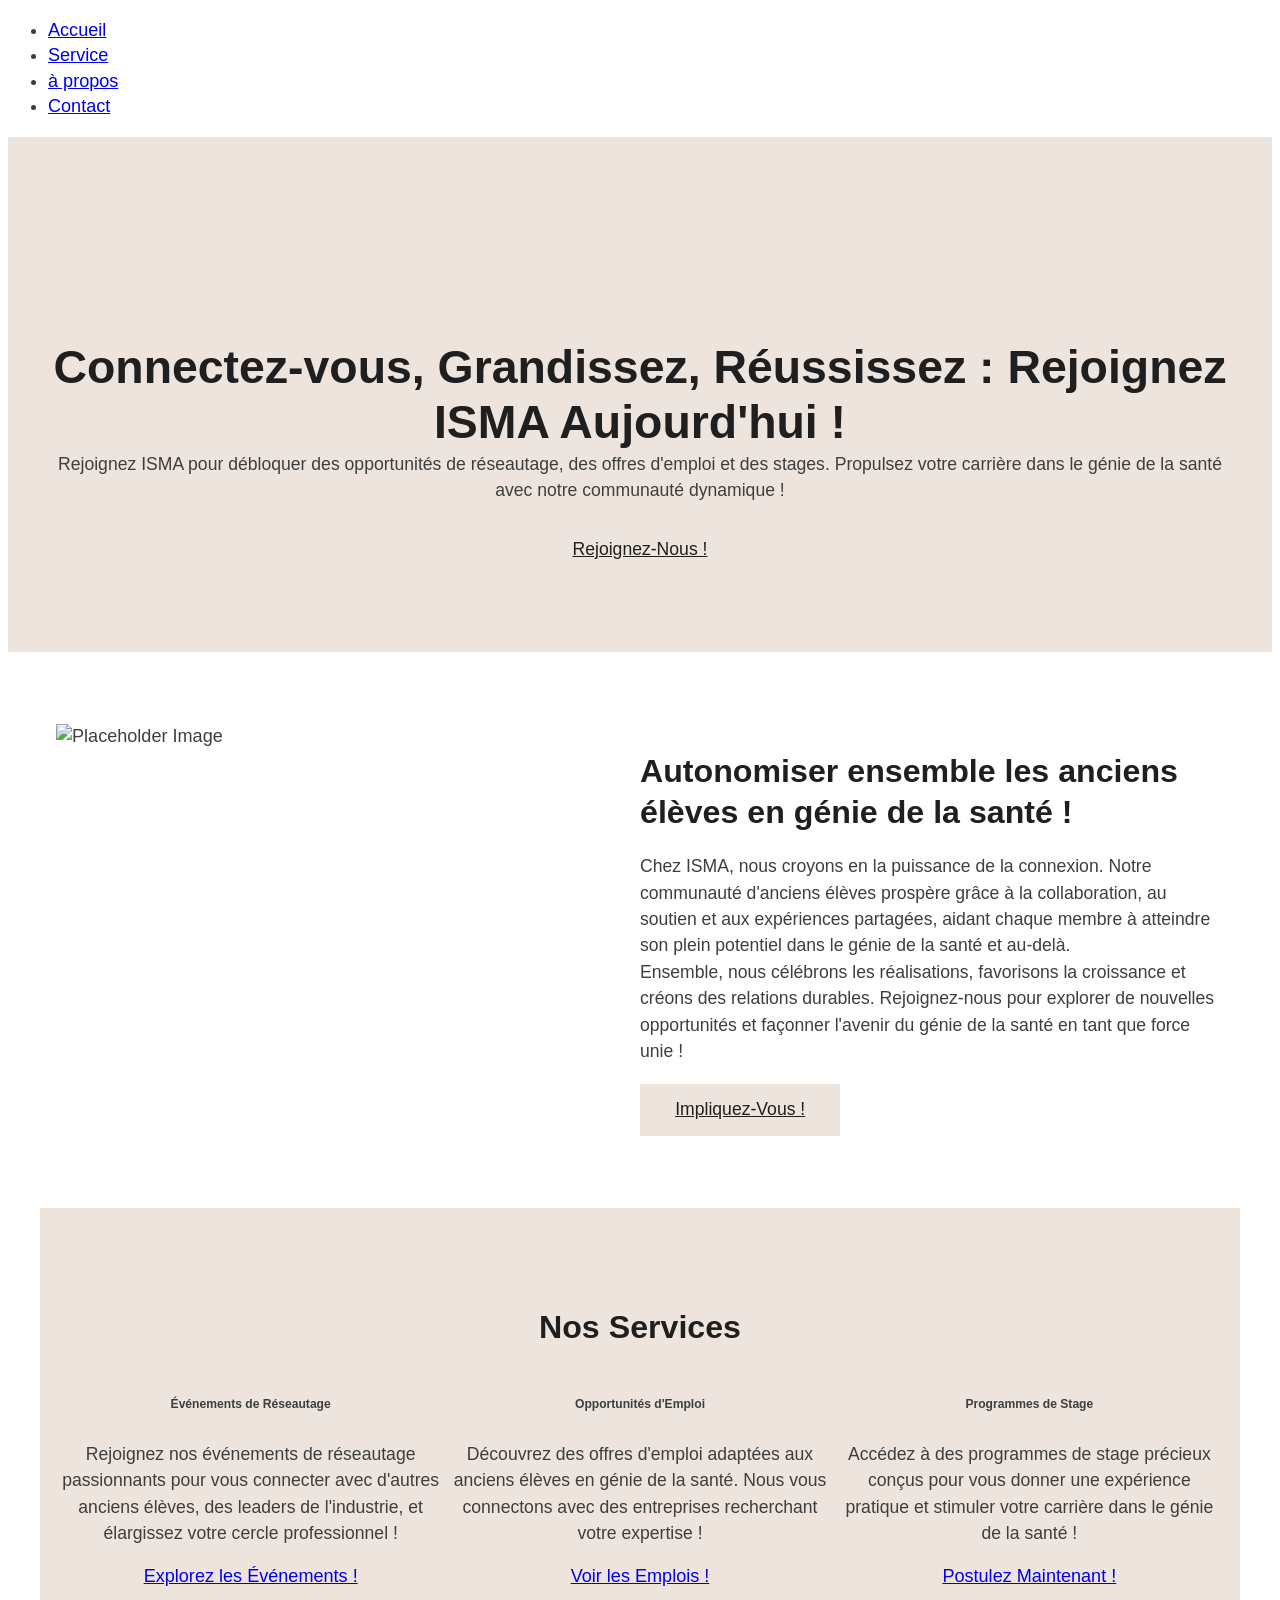
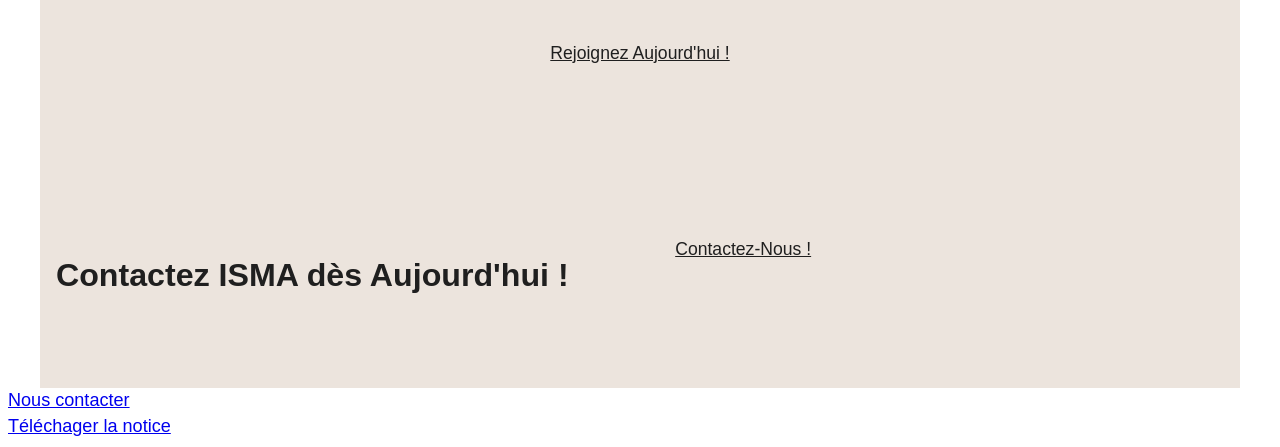
==== index.html @ 3ccf6e43 "first commit" ====
<!DOCTYPE html>
<html lang="fr">
<head>
    <meta charset="UTF-8">
    <link rel="stylesheet" href="./style.css">
    <meta name="viewport" content="width=device-width, initial-scale=1.0">
    <!-- commentaire ctrl + /-->
    <title>Index</title>
    <!-- le logo -->
     <link rel="shortcut icon" href="./ISMA_1.jpg">
</head>
<body>
    <nav>
    <!-- unordered list -->
    <ul>
        <li> 
            <a href="./index.html">Accueil</a>  
        </li>
        <li>
            <a href="./service.html">Service</a>  
        </li>
        <li>
            <a href="./a-propos.html">à propos</a>  
        </li>
        <li>
            <a href="#form">Contact</a>
         </li>
    </ul>
    </nav>
    <main>
        <div class="cover has-background">
        <div class="cover-inner">
            <h1 class="heading has-text-align-center">Connectez-vous, Grandissez, Réussissez : Rejoignez ISMA Aujourd'hui !</h1>
            <p class="paragraph has-text-align-center">
                Rejoignez ISMA pour débloquer des opportunités de réseautage, des offres d'emploi et des stages. Propulsez votre carrière dans le génie de la santé avec notre communauté dynamique !
            </p>
            <div class="group has-text-align-center">
                <a href="#" class="button">Rejoignez-nous !</a>
            </div>
        </div>
    </div>

    <div class="section">
        <div class="columns">
            <div class="column">
                <img src="https://via.placeholder.com/588" alt="Placeholder Image">
            </div>
            <div class="column">
                <h2 class="subheading">Autonomiser ensemble les anciens élèves en génie de la santé !</h2>
                <p class="paragraph">
                    Chez ISMA, nous croyons en la puissance de la connexion. Notre communauté d'anciens élèves prospère grâce à la collaboration, au soutien et aux expériences partagées, aidant chaque membre à atteindre son plein potentiel dans le génie de la santé et au-delà.
                </p>
                <p class="paragraph">
                    Ensemble, nous célébrons les réalisations, favorisons la croissance et créons des relations durables. Rejoignez-nous pour explorer de nouvelles opportunités et façonner l'avenir du génie de la santé en tant que force unie !
                </p>
                <div class="group">
                    <a href="#" class="button">Impliquez-vous !</a>
                </div>
            </div>
        </div>
    </div>

    <section class="section has-background">
        <div class="group">
            <h2 class="subheading has-text-align-center">Nos Services</h2>
            <div class="columns">
                <div class="column">
                    <h6 class="has-text-align-center">Événements de Réseautage</h6>
                    <p class="paragraph has-text-align-center">
                        Rejoignez nos événements de réseautage passionnants pour vous connecter avec d'autres anciens élèves, des leaders de l'industrie, et élargissez votre cercle professionnel !
                    </p>
                    <p class="has-text-align-center"><a href="#">Explorez les Événements !</a></p>
                </div>
                <div class="column">
                    <h6 class="has-text-align-center">Opportunités d'Emploi</h6>
                    <p class="paragraph has-text-align-center">
                        Découvrez des offres d'emploi adaptées aux anciens élèves en génie de la santé. Nous vous connectons avec des entreprises recherchant votre expertise !
                    </p>
                    <p class="has-text-align-center"><a href="#">Voir les Emplois !</a></p>
                </div>
                <div class="column">
                    <h6 class="has-text-align-center">Programmes de Stage</h6>
                    <p class="paragraph has-text-align-center">
                        Accédez à des programmes de stage précieux conçus pour vous donner une expérience pratique et stimuler votre carrière dans le génie de la santé !
                    </p>
                    <p class="has-text-align-center"><a href="#">Postulez Maintenant !</a></p>
                </div>
            </div>
            <div class="group has-text-align-center">
                <a href="#" class="button">Rejoignez Aujourd'hui !</a>
            </div>
        </div>
    </section>

    

    <section class="section has-background">
        <div class="columns">
            <div class="column">
                <h3 class="subheading">Contactez ISMA dès Aujourd'hui !</h3>
            </div>
            <div class="column">
                <a href="#" class="button">Contactez-nous !</a>
            </div>
        </div>
    </section>
    </main>
    <!-- mail de contact -->
    <footer>
        <a href="mailto:fsfds@gmail.com">Nous contacter</a> <br>
        <a href="./notice.txt">Téléchager la notice</a>
    </footer>


    <script src="script.js"></script>
</body>
</html>
---- style.css ----
/* General Styles */
body {
    font-family: Arial, sans-serif;
    color: #3e3e3e;
    font-size: 1.13rem;
    font-style: normal;
    font-weight: 400;
    line-height: 1.4;
}

/* Cover Styles */
.cover {
    padding-top: 10.7rem;
    padding-bottom: 4.8rem;
    color: #3e3e3e;
    text-align: center;
}

.cover-inner {
    max-width: 1200px;
    margin: 0 auto;
}

/* Heading Styles */
.heading {
    font-size: 2.9rem;
    font-weight: 600;
    line-height: 1.2;
    margin-bottom: 0rem;
    color: #1f1f1f;
}

.subheading {
    font-size: 2.01rem;
    font-weight: 600;
    line-height: 1.3;
    margin-bottom: 1.19rem;
    color: #1f1f1f;
}

/* Paragraph Styles */
.paragraph {
    font-size: 1.1rem;
    line-height: 1.5;
    margin-top: 0px;
    margin-bottom: 0px;
}

/* Button Styles */
.button {
    border: none;
    border-radius: 0px;
    color: #1f1f1f;
    background-color: #ece4dd;
    padding: 0.8rem 2.2rem;
    font-size: 1.1rem;
    font-weight: 400;
    line-height: 1.5;
    text-transform: capitalize;
    display: inline-block;
}

/* Section Styles */
.section {
    padding: 4.51rem 0;
    max-width: 1200px;
    margin: 0 auto;
}

/* Columns Styles */
.columns {
    display: flex;
    justify-content: space-between;
    padding: 0 1rem;
}

.column {
    flex-basis: 77%;
}

/* Group Styles */
.group {
    margin-top: 1.2rem;
}

/* Utility Classes */
.has-text-align-center {
    text-align: center;
}

.has-background {
    background-color: #ece4dd;
}

.has-text-color {
    color: #3e3e3e;
}

.alignfull {
    width: 100%;
}
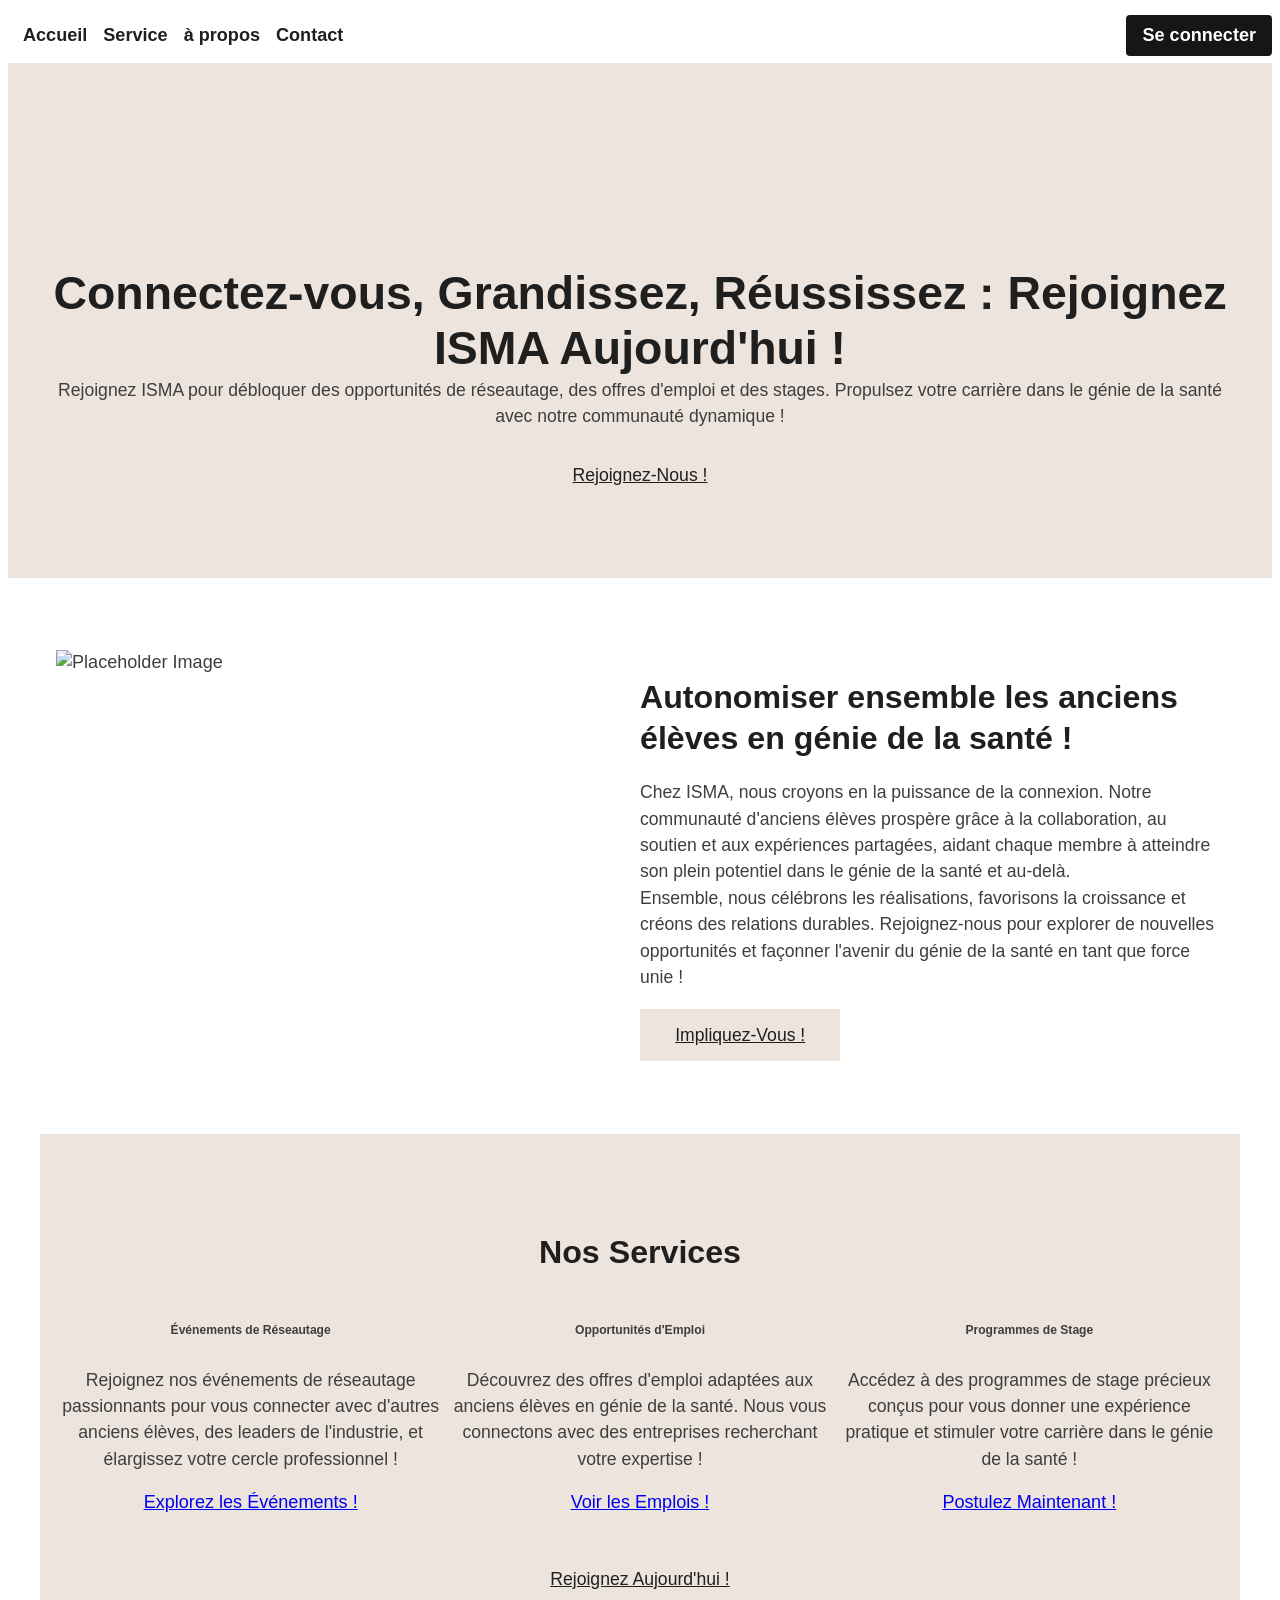
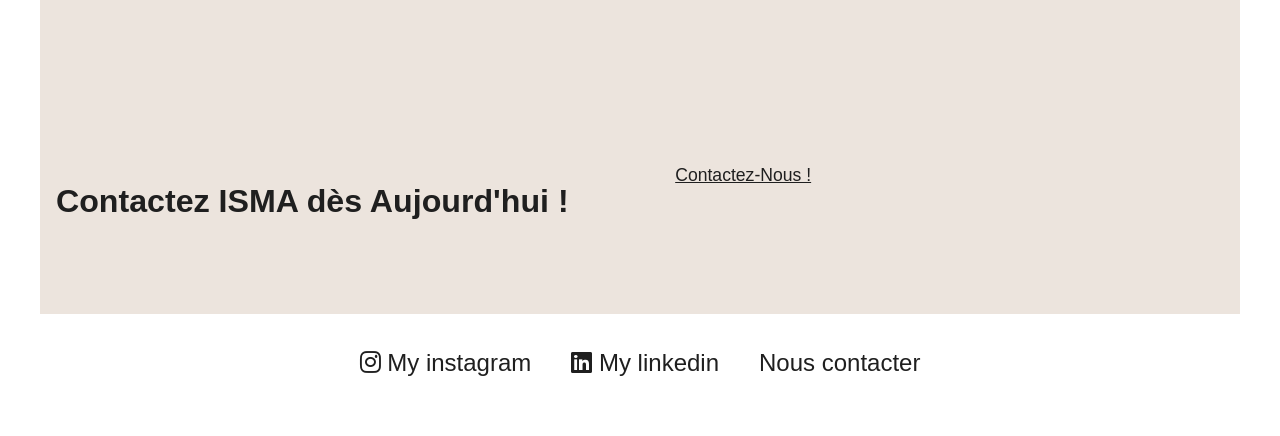
==== commit 2658633a: "Refactor index.html and style.css for improved navigation and footer layout; add login button and so" ====
--- a/index.html
+++ b/index.html
@@ -8,25 +8,31 @@
     <title>Index</title>
     <!-- le logo -->
      <link rel="shortcut icon" href="./ISMA_1.jpg">
+    <!-- le logo -->
+     <link rel="stylesheet" href="https://cdnjs.cloudflare.com/ajax/libs/font-awesome/6.5.0/css/all.min.css">
 </head>
 <body>
-    <nav>
-    <!-- unordered list -->
-    <ul>
-        <li> 
-            <a href="./index.html">Accueil</a>  
-        </li>
-        <li>
-            <a href="./service.html">Service</a>  
-        </li>
-        <li>
-            <a href="./a-propos.html">à propos</a>  
-        </li>
-        <li>
-            <a href="#form">Contact</a>
-         </li>
-    </ul>
-    </nav>
+    <header>
+        <nav>
+        <!-- unordered list -->
+        <ul>
+            <li> 
+                <a href="./index.html">Accueil</a>  
+            </li>
+            <li>
+                <a href="./service.html">Service</a>
+            
+            </li>
+            <li>
+                <a href="./a-propos.html">à propos</a>  
+            </li>
+            <li>
+                <a href="#form">Contact</a>
+            </li>
+        </ul>
+        <a class="login_btn" href="./connection.html">Se connecter</a>
+        </nav>
+    </header>
     <main>
         <div class="cover has-background">
         <div class="cover-inner">
@@ -107,8 +113,17 @@
     </main>
     <!-- mail de contact -->
     <footer>
-        <a href="mailto:fsfds@gmail.com">Nous contacter</a> <br>
-        <a href="./notice.txt">Téléchager la notice</a>
+        <div class="socials">
+            <a href="">
+                <i class="fa-brands fa-instagram"></i>
+                <span>My instagram</span>
+            </a>
+            <a href="">
+                <i class="fa-brands fa-linkedin"></i>
+                <span>My linkedin</span>
+            </a>
+        </div>
+        <a href="mailto:fsfds@gmail.com">Nous contacter</a>
     </footer>
 
 
--- a/style.css
+++ b/style.css
@@ -7,6 +7,34 @@
     font-weight: 400;
     line-height: 1.4;
 }
+nav {
+    display: flex;
+    align-items: center;
+    justify-content: space-between;
+}
+
+nav ul {
+    list-style-type: none;
+    padding: 15px;
+    margin: 0;
+    display: flex;
+    gap: 1rem;
+    justify-content: center;
+}
+nav a {
+    text-decoration: none;
+    color: #1f1f1f;
+    font-weight: 600;
+}
+.login_btn {
+    background-color: #161616;
+    color: #ffffff;
+    padding: 0.5rem 1rem;
+    border: none;
+    border-radius: 4px;
+    text-decoration: none;
+    font-weight: 600;
+}
 
 /* Cover Styles */
 .cover {
@@ -59,6 +87,21 @@
     text-transform: capitalize;
     display: inline-block;
 }
+.cta-button {
+            display: inline-block;
+            padding: 0.8rem 2.2rem;
+            border: 1px solid #1f1f1f;
+            background-color: #ece4dd;
+            color: #1f1f1f;
+            text-decoration: none;
+            font-size: 1.1rem;
+            font-weight: 400;
+            line-height: 1.5;
+            border-radius: 0;
+}
+.cta-button:hover {
+            background-color: #d4cbc1;
+        }
 
 /* Section Styles */
 .section {
@@ -99,3 +142,75 @@
 .alignfull {
     width: 100%;
 }
+/* Styles spécifiques pour la page service */
+        .service-card {
+            background: #fff;
+            border: 1px solid #ddd;
+            border-radius: 8px;
+            padding: 2rem;
+            margin-bottom: 2rem;
+            box-shadow: 0 2px 4px rgba(0,0,0,0.1);  
+        }
+        .service-card h3 {
+            color: #1f1f1f;
+            font-size: 1.5rem;
+            margin-top: 0;
+        }
+        .service-card p {
+            color: #3e3e3e;
+            line-height: 1.6;
+        }
+        .service-list {
+            list-style: none;
+            padding: 0;
+        }
+        .service-list li {
+            padding: 0.5rem 0;
+            border-bottom: 1px solid #eee;
+        }
+        .service-list a {
+            color: #1f1f1f;
+            text-decoration: none;
+        }
+        .service-list a:hover {
+            text-decoration: underline;
+        }
+        .search-bar {
+            display: flex;
+            margin-bottom: 2rem;
+        }
+        .search-bar input {
+            flex: 1;
+            padding: 0.75rem;
+            border: 1px solid #ddd;
+            border-radius: 4px 0 0 4px;
+            font-size: 1rem;
+        }
+        .search-bar button {
+            padding: 0.75rem 1.5rem;
+            background: #1f1f1f;
+            color: #fff;
+            border: none;
+            border-radius: 0 4px 4px 0;
+            cursor: pointer;
+        }
+
+footer {
+    padding: 2rem 0;  
+    display: flex;
+    text-align: center;
+    gap: 20px;
+    justify-content: center;
+}
+footer a {
+    color: #1f1f1f;
+    text-decoration: none;
+    font-size: 1.5rem;
+    margin: 0 10px;
+}
+.socials{
+    margin-bottom: 1rem;
+    display: flex;
+    gap: 20px;
+    justify-content: center;
+}
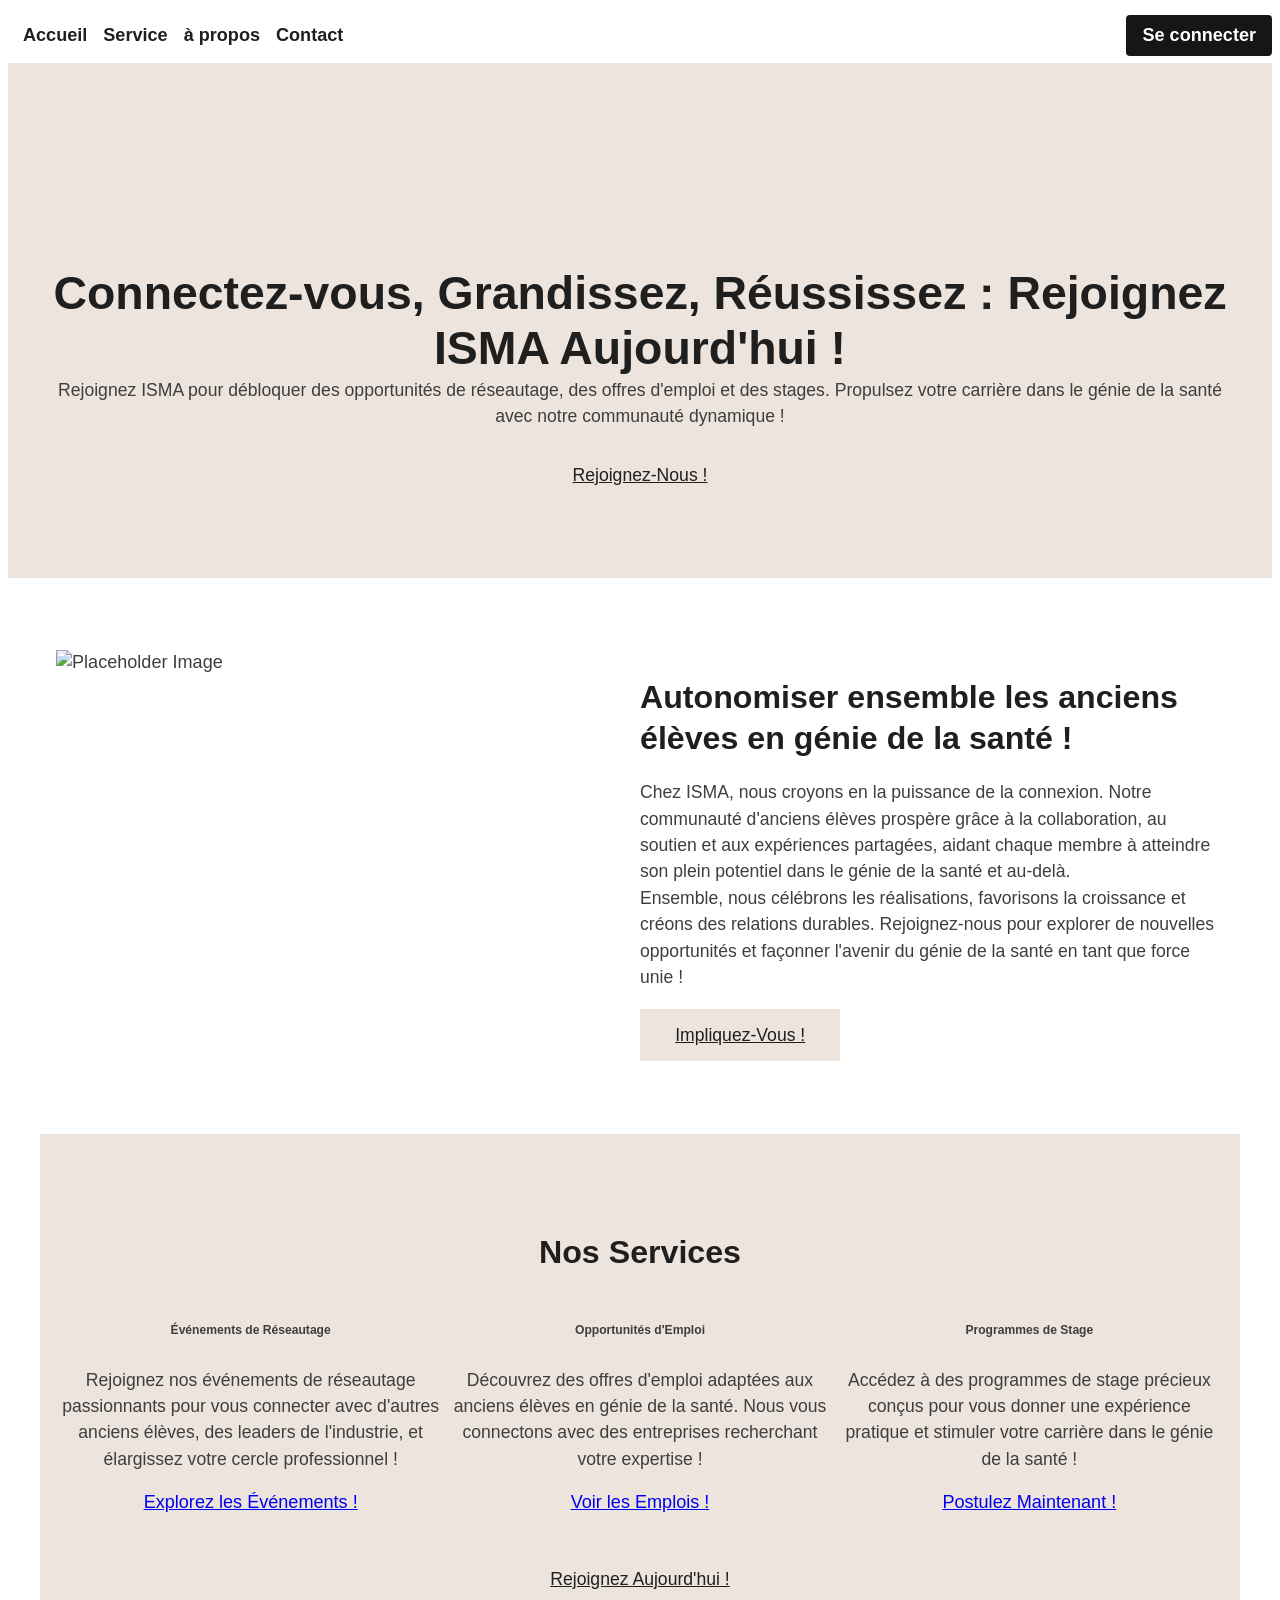
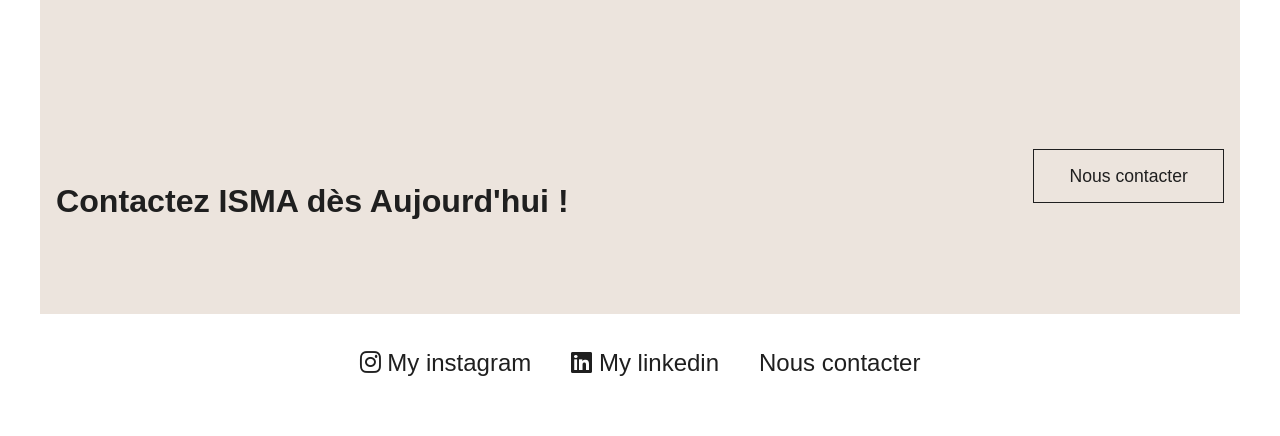
==== commit 28e7b17c: "Refactor code structure for improved readability and maintainability" ====
--- a/index.html
+++ b/index.html
@@ -8,7 +8,7 @@
     <title>Index</title>
     <!-- le logo -->
      <link rel="shortcut icon" href="./ISMA_1.jpg">
-    <!-- le logo -->
+    <!-- les logos de contact -->
      <link rel="stylesheet" href="https://cdnjs.cloudflare.com/ajax/libs/font-awesome/6.5.0/css/all.min.css">
 </head>
 <body>
@@ -105,8 +105,8 @@
             <div class="column">
                 <h3 class="subheading">Contactez ISMA dès Aujourd'hui !</h3>
             </div>
-            <div class="column">
-                <a href="#" class="button">Contactez-nous !</a>
+            <div class="cta-button-container">
+                <a href="#contact" class="cta-button">Nous contacter</a>
             </div>
         </div>
     </section>
@@ -114,11 +114,11 @@
     <!-- mail de contact -->
     <footer>
         <div class="socials">
-            <a href="">
+            <a href="https://www.instagram.com/isma_alumni?utm_source=ig_web_button_share_sheet&igsh=ZDNlZDc0MzIxNw==">
                 <i class="fa-brands fa-instagram"></i>
                 <span>My instagram</span>
             </a>
-            <a href="">
+            <a href="https://www.linkedin.com/in/isma-ingénierie-de-la-santé-de-montpellier-alumni-8940a82a">
                 <i class="fa-brands fa-linkedin"></i>
                 <span>My linkedin</span>
             </a>
--- a/style.css
+++ b/style.css
@@ -214,3 +214,22 @@
     gap: 20px;
     justify-content: center;
 }
+/* Styles spécifiques pour la page à propos */
+.poles {
+    display: grid;
+    grid-template-columns: repeat(auto-fit, minmax(250px, 1fr));
+    gap: 20px;
+    margin-top: 20px;
+}
+.pole {
+    background: #f0f4ff;
+    padding: 15px;
+    border-radius: 6px;
+    text-align: center;
+}
+.pole span {
+    font-size: 2rem;
+    display: block;
+    margin-bottom: 10px;
+}
+          
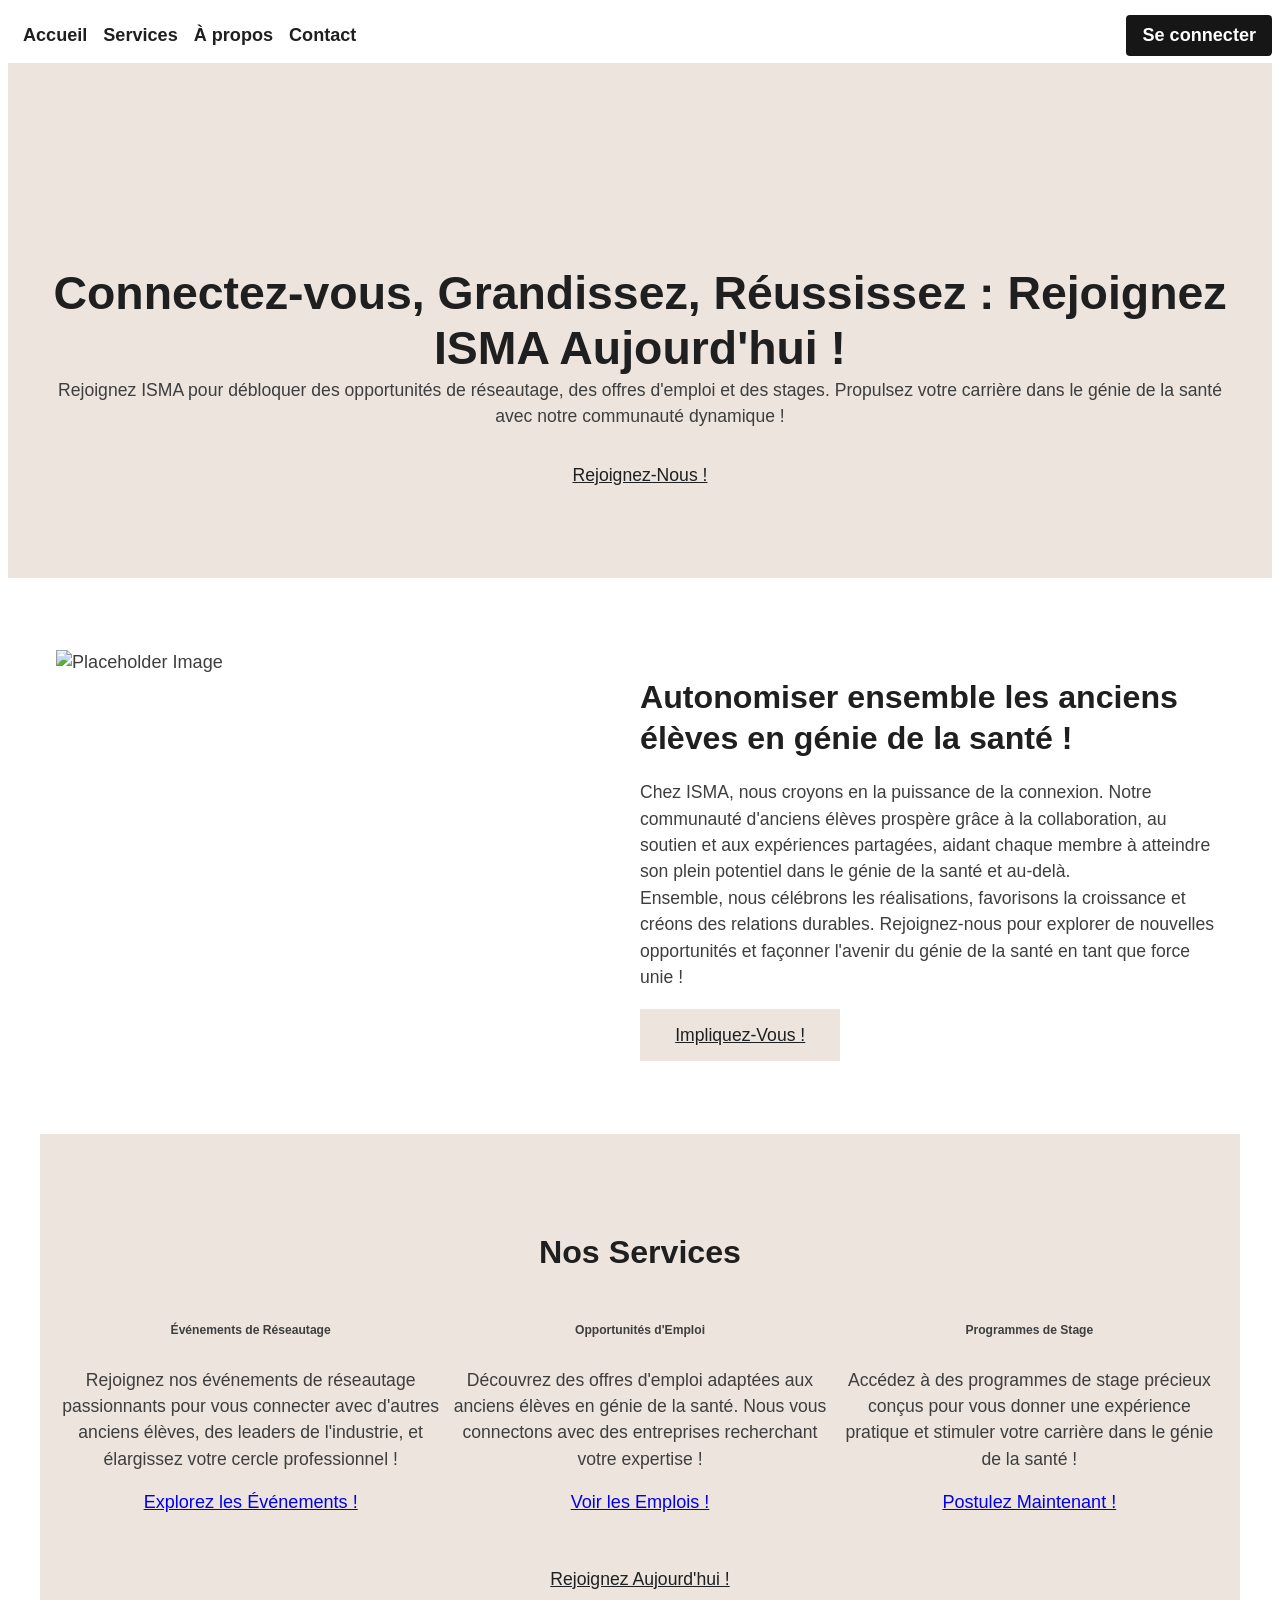
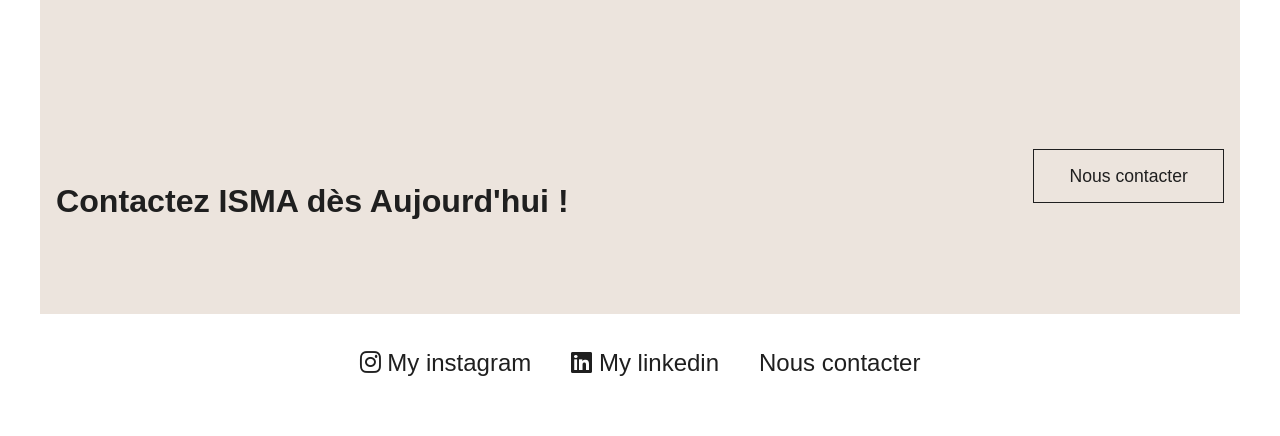
==== commit 20800687: "Refactor navigation links for consistency and update contact page with form and social links" ====
--- a/index.html
+++ b/index.html
@@ -20,14 +20,14 @@
                 <a href="./index.html">Accueil</a>  
             </li>
             <li>
-                <a href="./service.html">Service</a>
+                <a href="./service.html">Services</a>
             
             </li>
             <li>
-                <a href="./a-propos.html">à propos</a>  
+                <a href="./a-propos.html">À propos</a>  
             </li>
             <li>
-                <a href="#form">Contact</a>
+                <a href="./contact.html">Contact</a>
             </li>
         </ul>
         <a class="login_btn" href="./connection.html">Se connecter</a>
@@ -123,7 +123,7 @@
                 <span>My linkedin</span>
             </a>
         </div>
-        <a href="mailto:fsfds@gmail.com">Nous contacter</a>
+        <a href="./contact.html">Nous contacter</a>
     </footer>
 
 
--- a/style.css
+++ b/style.css
@@ -75,7 +75,7 @@
 }
 
 /* Button Styles */
-.button {
+.button, .envoyer {
     border: none;
     border-radius: 0px;
     color: #1f1f1f;
@@ -202,7 +202,7 @@
     gap: 20px;
     justify-content: center;
 }
-footer a {
+footer a{
     color: #1f1f1f;
     text-decoration: none;
     font-size: 1.5rem;
@@ -213,6 +213,7 @@
     display: flex;
     gap: 20px;
     justify-content: center;
+    align-items: center;
 }
 /* Styles spécifiques pour la page à propos */
 .poles {
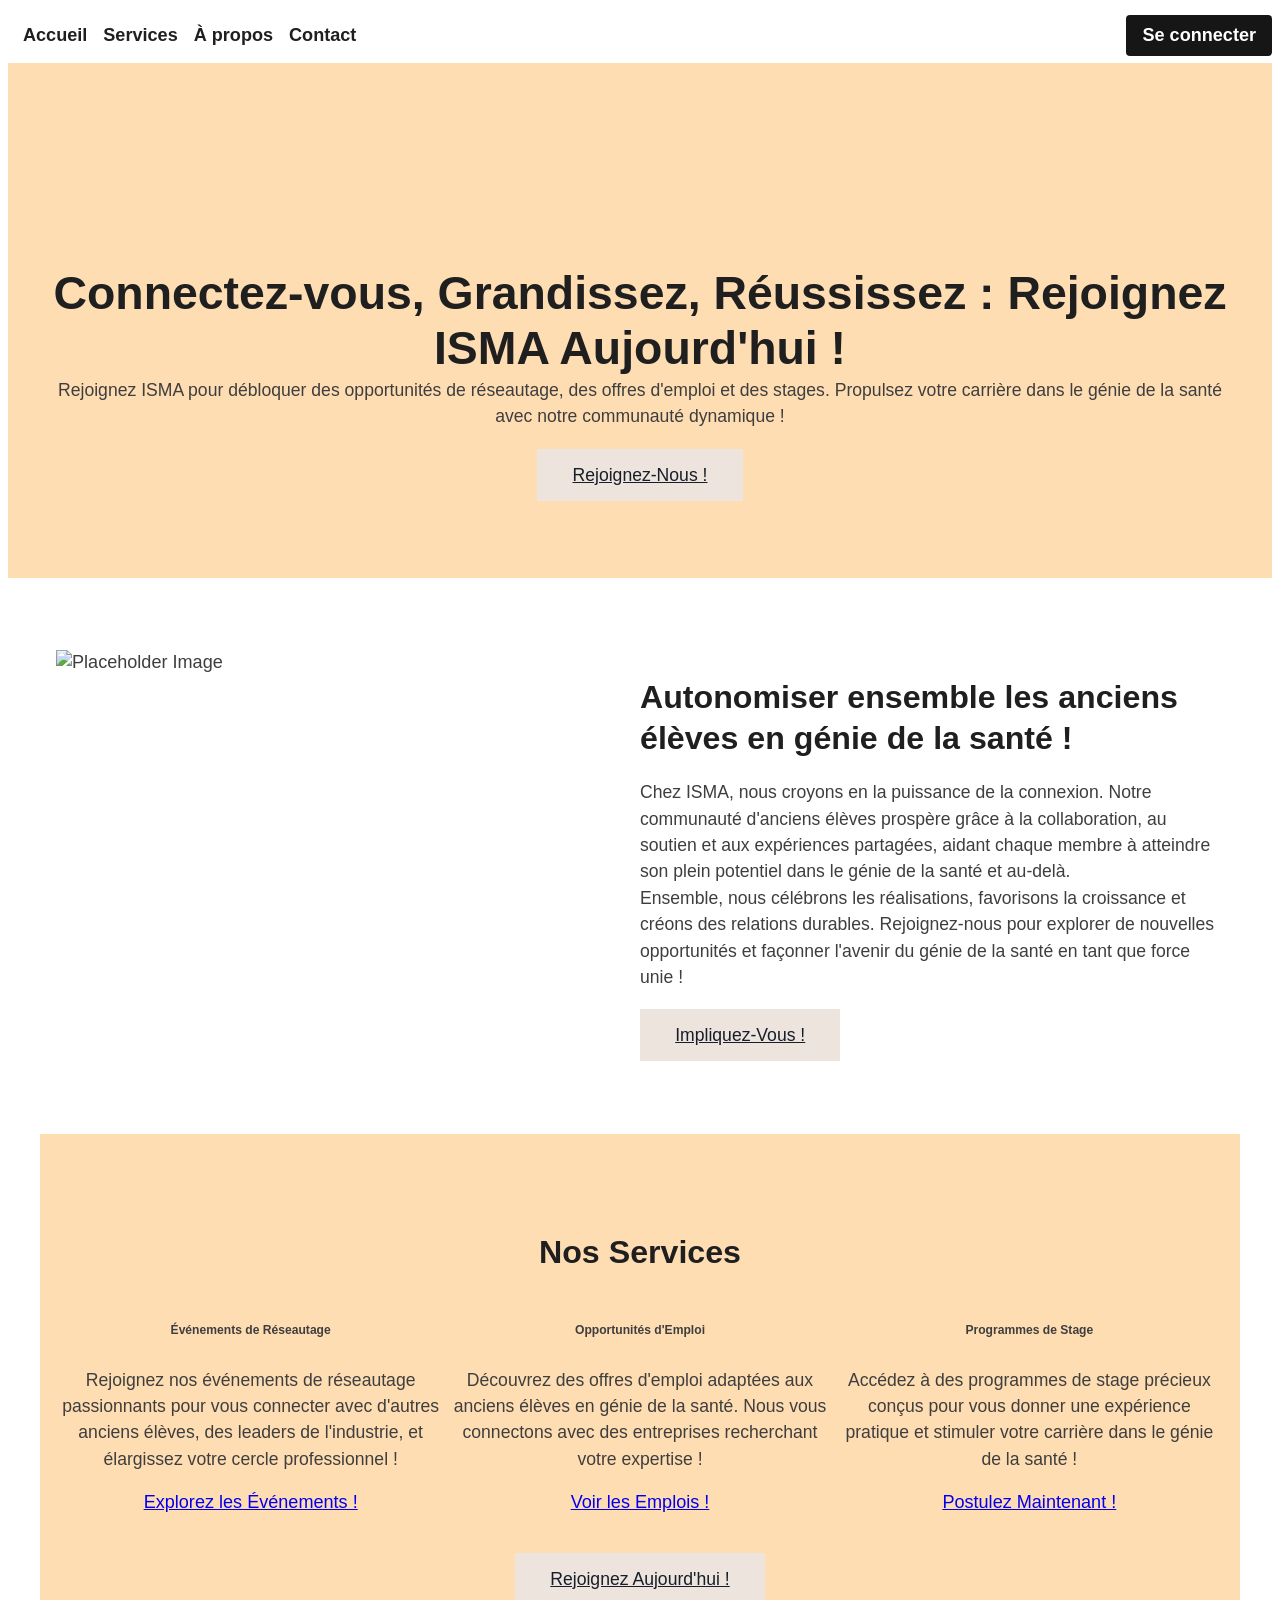
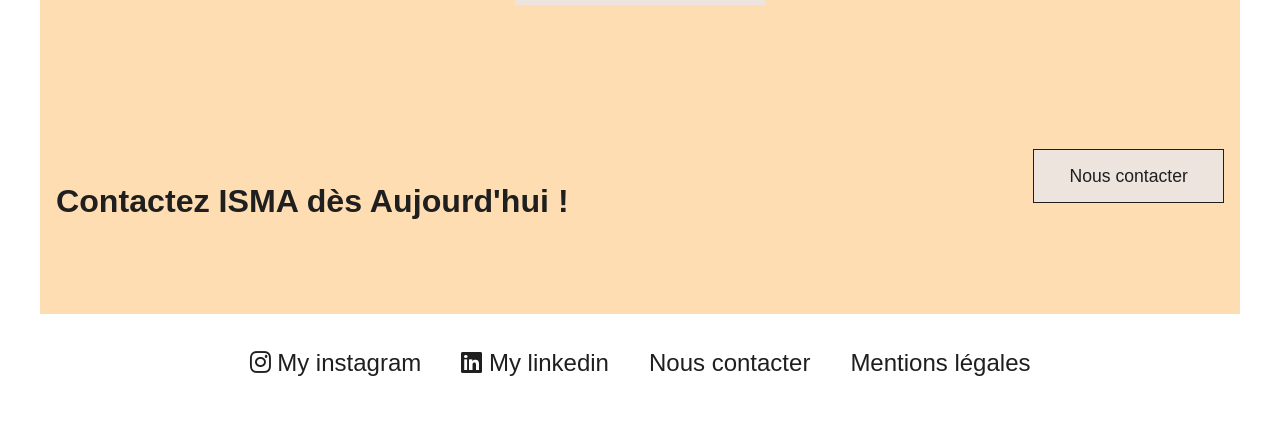
==== commit 8613a41b: "Add legal mentions, organizational chart, team page, and styles - Created 'mention-legal.html' for l" ====
--- a/index.html
+++ b/index.html
@@ -124,6 +124,7 @@
             </a>
         </div>
         <a href="./contact.html">Nous contacter</a>
+        <a href="./mention-legal.html">Mentions légales</a>
     </footer>
 
 
--- a/style.css
+++ b/style.css
@@ -78,7 +78,7 @@
 .button, .envoyer {
     border: none;
     border-radius: 0px;
-    color: #1f1f1f;
+    color:#181d2a;
     background-color: #ece4dd;
     padding: 0.8rem 2.2rem;
     font-size: 1.1rem;
@@ -132,7 +132,7 @@
 }
 
 .has-background {
-    background-color: #ece4dd;
+    background-color:#ffddb3;
 }
 
 .has-text-color {
@@ -234,3 +234,64 @@
     margin-bottom: 10px;
 }
           
+.titreequipe {
+    font-size: 2.5rem;
+    font-weight: 600;
+    text-align: center;
+    margin-bottom: 2rem;
+}
+
+.categoriequipe {
+    width: 100px;
+    height: 4px;
+    background-color: #1f1f1f;
+    margin: 0 auto 2rem auto;
+}
+
+.titrecategorieequipe {
+    font-size: 18px;
+    margin-bottom: 15px;
+    border-bottom: 2px solid #1f1f1f;
+    display: inline-block;
+}
+.equipegrid {
+    display: grid;
+    grid-template-columns: repeat(auto-fit, minmax(200px, 1fr));
+    gap: 20px;
+    margin-top: 20px;
+}
+
+.cartemembre {
+    text-align: center;
+}
+
+.membrephoto {
+    width: 150px;
+    height: 150px;
+    border-radius: 50%;
+    overflow: hidden;
+    object-fit: cover;
+    margin-bottom: 10px;
+    display: flex;
+    align-items: center;
+    justify-content: center;
+}
+
+.membrephoto img {
+    width: 100%;
+    height: 100%;
+    object-fit: cover;
+}
+
+.membrenom {
+    font-size: 1.2rem;
+    font-weight: 600;
+    margin-bottom: 5px;
+    margin-top: 8px;
+}
+
+.membrefonction {
+    font-size: 1rem;
+    color: #555;
+    margin-bottom: 10px;
+}
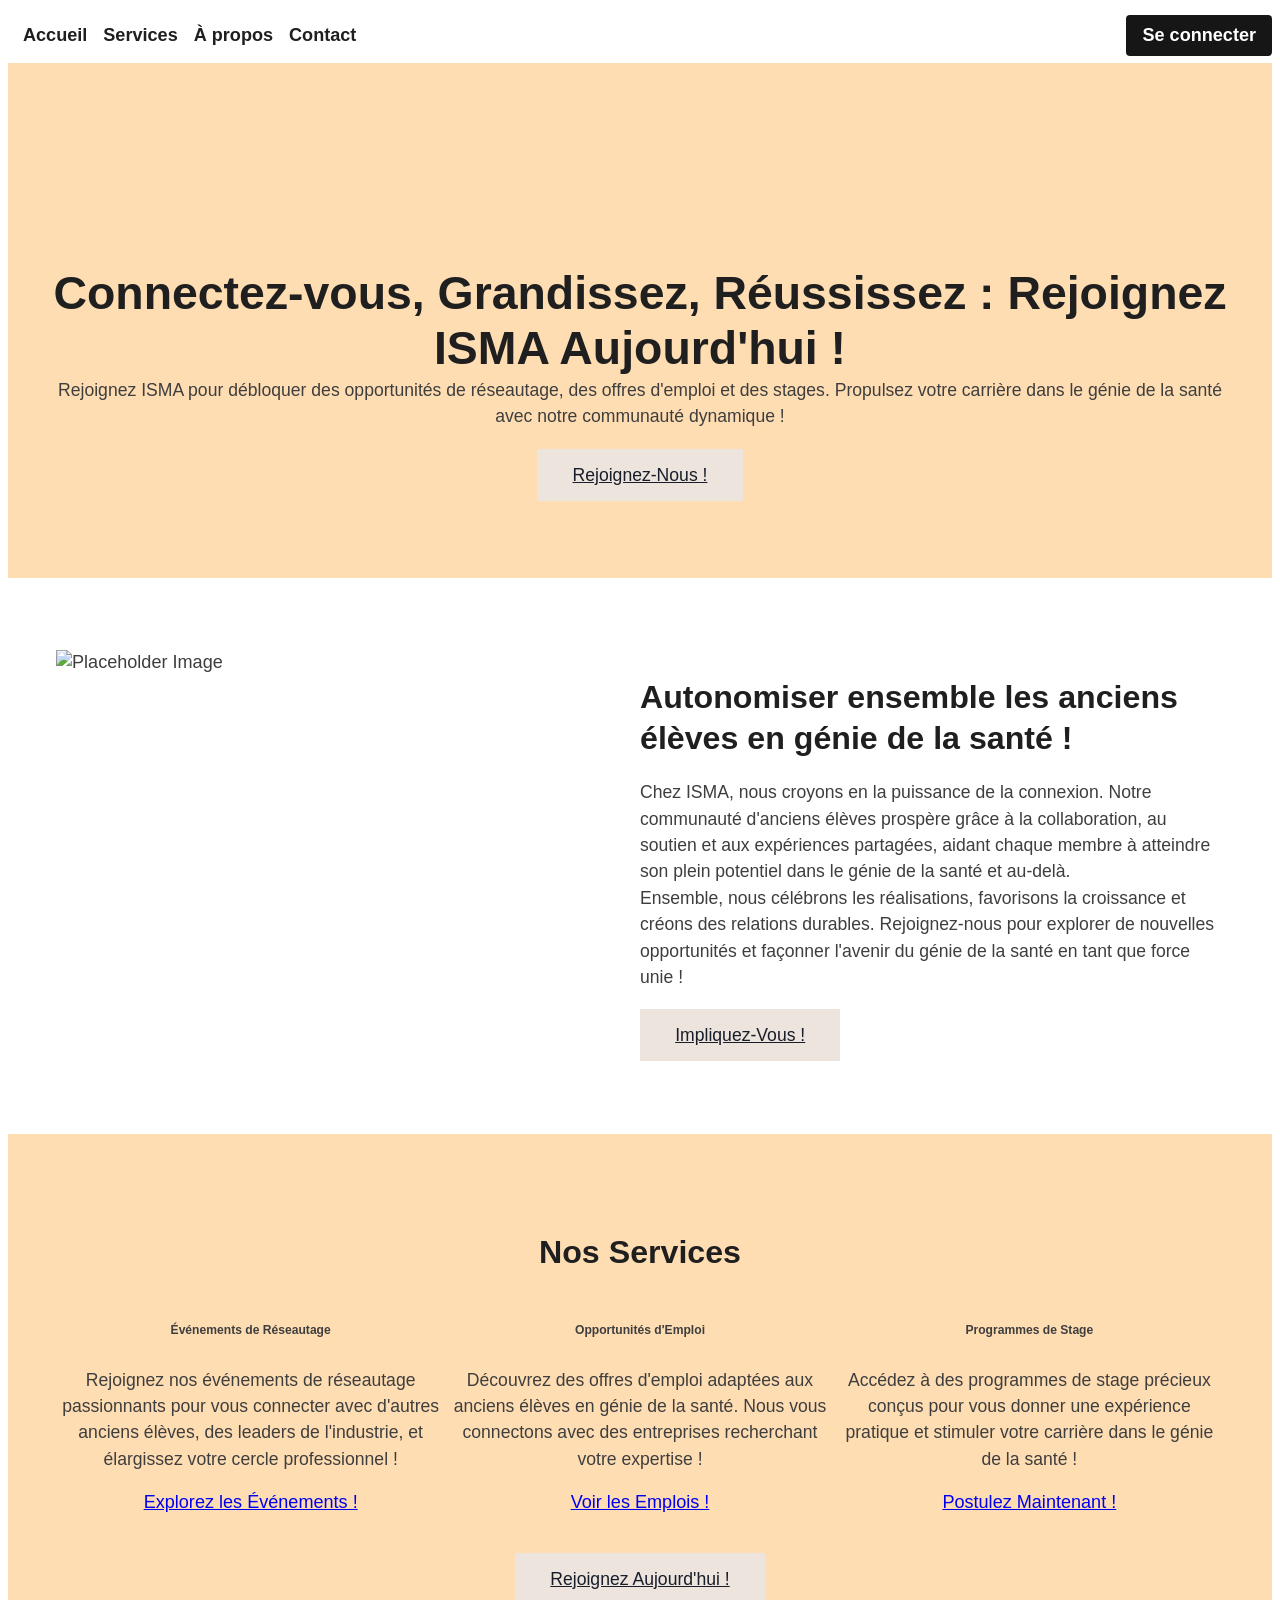
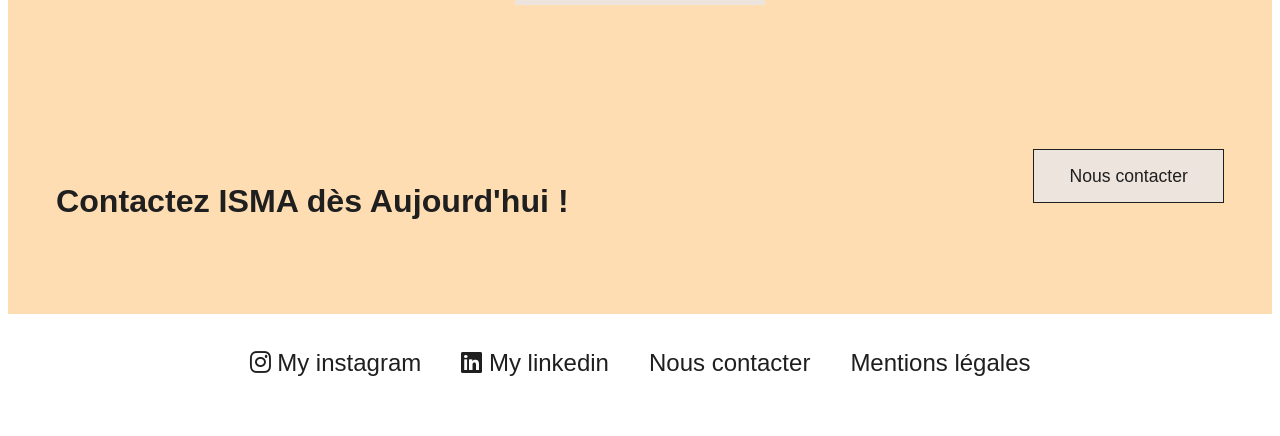
==== commit 04c6fc1b: "Refactor navigation structure and styles for improved usability and responsiveness; add submenu for " ====
--- a/index.html
+++ b/index.html
@@ -2,6 +2,7 @@
 <html lang="fr">
 <head>
     <meta charset="UTF-8">
+    <!-- le fichier de style CSS -->
     <link rel="stylesheet" href="./style.css">
     <meta name="viewport" content="width=device-width, initial-scale=1.0">
     <!-- commentaire ctrl + /-->
@@ -66,7 +67,8 @@
         </div>
     </div>
 
-    <section class="section has-background">
+    <section class="has-background">
+        <div class="section">
         <div class="group">
             <h2 class="subheading has-text-align-center">Nos Services</h2>
             <div class="columns">
@@ -96,17 +98,20 @@
                 <a href="#" class="button">Rejoignez Aujourd'hui !</a>
             </div>
         </div>
+        </div>
     </section>
 
     
 
-    <section class="section has-background">
+    <section class="has-background">
+        <div class="section">
         <div class="columns">
             <div class="column">
                 <h3 class="subheading">Contactez ISMA dès Aujourd'hui !</h3>
             </div>
             <div class="cta-button-container">
                 <a href="#contact" class="cta-button">Nous contacter</a>
+            </div>
             </div>
         </div>
     </section>
--- a/style.css
+++ b/style.css
@@ -1,4 +1,5 @@
 /* General Styles */
+/* commentaire ctrl + / */
 body {
     font-family: Arial, sans-serif;
     color: #3e3e3e;
@@ -36,6 +37,63 @@
     font-weight: 600;
 }
 
+/* Style du menu principal */
+.menu ul {
+  list-style: none;
+  margin: 0;
+  padding: 0;
+  background: #333;
+  display: flex;
+}
+
+.menu ul li {
+  position: relative;
+}
+
+.menu ul li a {
+  display: block;
+  padding: 15px 20px;
+  color: #fff;
+  text-decoration: none;
+}
+
+.menu ul li a:hover {
+  background: #444;
+}
+.has-submenu {
+    position: relative;
+}
+/* Style du sous-menu */
+.submenu {
+  display: none !important;
+  position: absolute;
+  top: 100%;
+  left: 0;
+  background: #444;
+  list-style: none;
+  padding: 0;
+  margin: 0;
+  min-width: 150px;
+}
+.has-submenu:hover .submenu {
+  display: block !important;
+}
+
+.submenu li a {
+  padding: 10px 15px;
+  color: #fff;
+  text-decoration: none;
+  white-space: nowrap;
+}
+
+.submenu li a:hover {
+  background: #555;
+}
+
+/* Affichage au survol */
+.menu ul li:hover .submenu {
+  display: block;
+}
 /* Cover Styles */
 .cover {
     padding-top: 10.7rem;
@@ -133,6 +191,7 @@
 
 .has-background {
     background-color:#ffddb3;
+    width: 100%;
 }
 
 .has-text-color {
@@ -294,4 +353,25 @@
     font-size: 1rem;
     color: #555;
     margin-bottom: 10px;
-}+}
+
+@media (max-width: 768px){
+    .menu a{
+        font-size: 13px;
+    }
+    .login_btn{
+        padding: 0.4rem 0.8rem;
+        font-size: 13px;
+    }
+    .socials a{
+        font-size: 13px;
+    }
+    .socials a span{
+        font-size: 13px;
+    }
+    .mention a{
+        font-size: 13px;
+    }
+}
+
+
